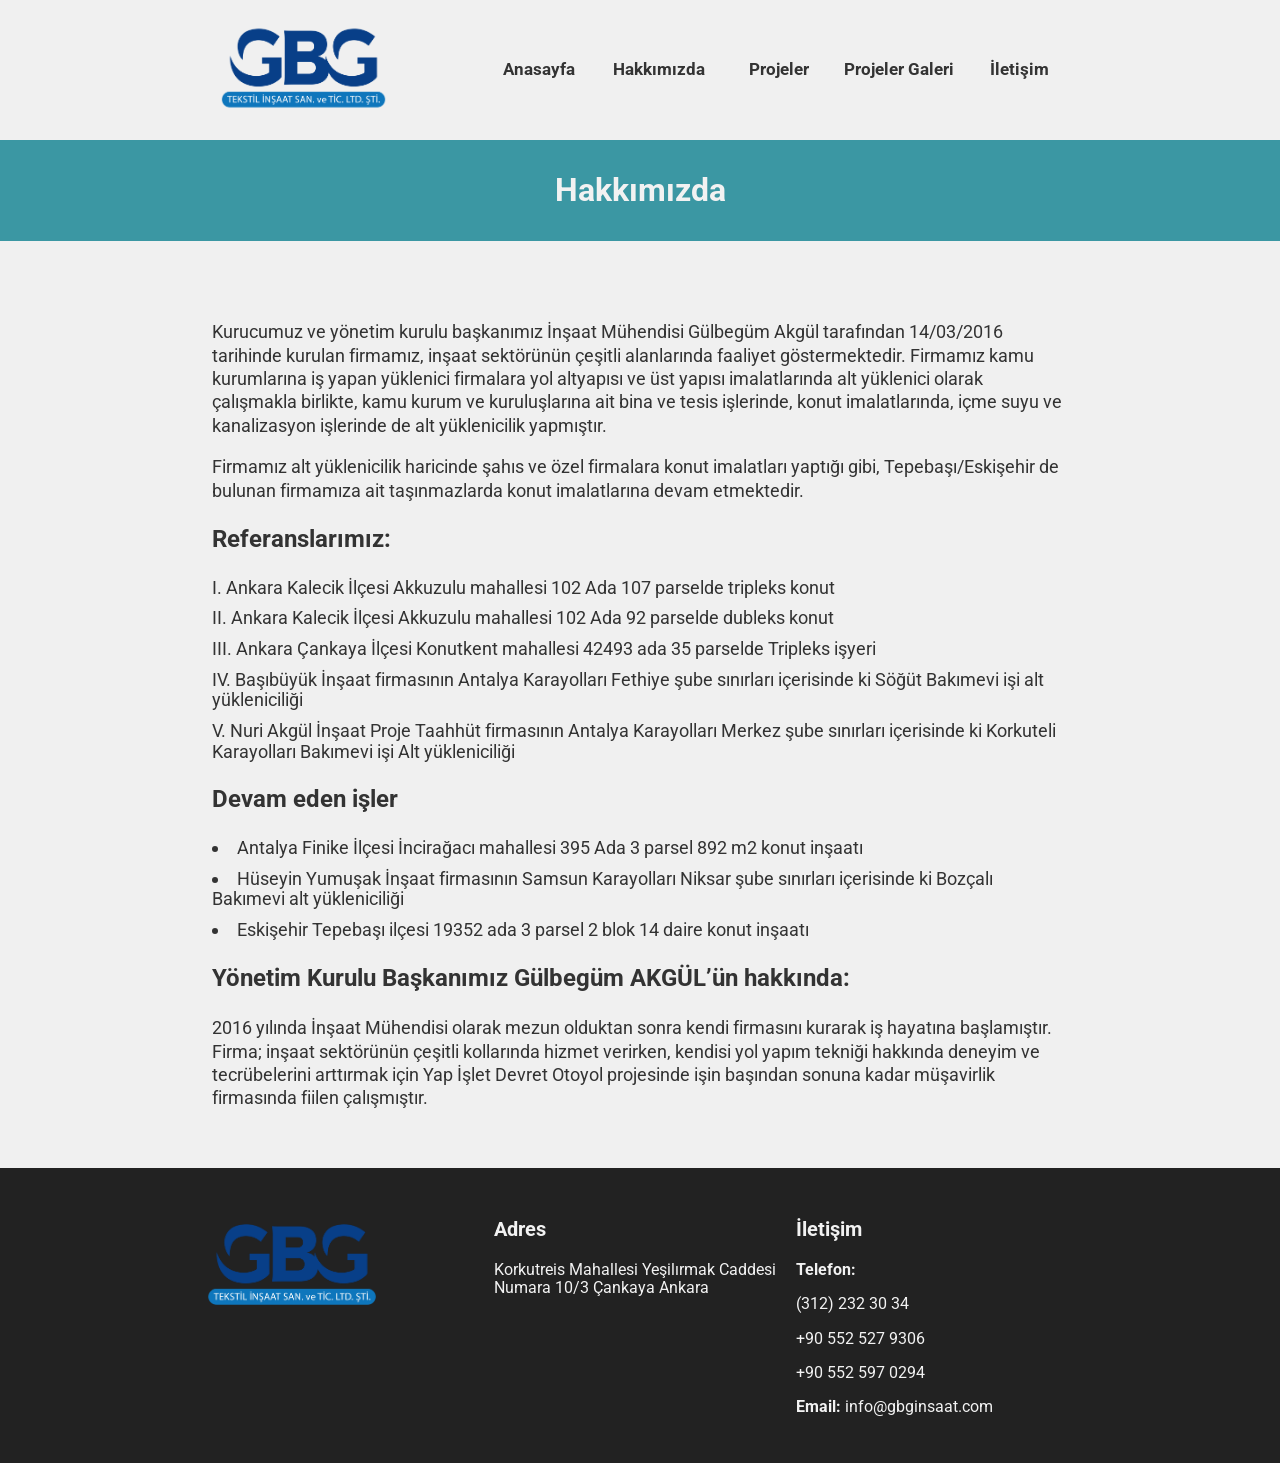
==== hakkimizda/index.html @ cad7e3e2 "First commit" ====
<!DOCTYPE html>
<html lang="tr">
<head>
    <meta charset="UTF-8">
    <meta name="viewport" content="width=device-width, initial-scale=1.0">
    <meta name="description" content="Kurucumuz ve  yönetim kurulu başkanımız İnşaat Mühendisi  Gülbegüm  Akgül tarafından 14/03/2016  tarihinde kurulan firmamız, inşaat sektörünün çeşitli alanlarında faaliyet göstermektedir. Firmamız kamu kurumlarına iş yapan yüklenici firmalara yol altyapısı ve üst yapısı imalatlarında alt yüklenici olarak çalışmakla birlikte, kamu  kurum ve kuruluşlarına ait bina ve tesis işlerinde, konut imalatlarında, içme suyu ve kanalizasyon işlerinde de alt yüklenicilik yapmıştır."> 
    
    <link rel="apple-touch-icon" sizes="57x57" href="../images/icon/apple-icon-57x57.png">
    <link rel="apple-touch-icon" sizes="60x60" href="../images/icon/apple-icon-60x60.png">
    <link rel="apple-touch-icon" sizes="72x72" href="../images/icon/apple-icon-72x72.png">
    <link rel="apple-touch-icon" sizes="76x76" href="../images/icon/apple-icon-76x76.png">
    <link rel="apple-touch-icon" sizes="114x114" href="../images/icon/apple-icon-114x114.png">
    <link rel="apple-touch-icon" sizes="120x120" href="../images/icon/apple-icon-120x120.png">
    <link rel="apple-touch-icon" sizes="144x144" href="../images/icon/apple-icon-144x144.png">
    <link rel="apple-touch-icon" sizes="152x152" href="../images/icon/apple-icon-152x152.png">
    <link rel="apple-touch-icon" sizes="180x180" href="../images/icon/apple-icon-180x180.png">
    <link rel="icon" type="image/png" sizes="192x192"  href="../images/icon/android-icon-192x192.png">
    <link rel="icon" type="image/png" sizes="32x32" href="../images/icon/favicon-32x32.png">
    <link rel="icon" type="image/png" sizes="96x96" href="../images/icon/favicon-96x96.png">
    <link rel="icon" type="image/png" sizes="16x16" href="../images/icon/favicon-16x16.png">
    <link rel="manifest" href="../images/icon/manifest.json">
    <meta name="msapplication-TileColor" content="#ffffff">
    <meta name="msapplication-TileImage" content="../images/icon/ms-icon-144x144.png">
    <meta name="theme-color" content="#ffffff">
    
    
    <link rel="stylesheet" href="../normalize.css">
    <link rel="preconnect" href="https://fonts.gstatic.com">
<link href="https://fonts.googleapis.com/css2?family=Roboto:wght@400;700&display=swap" rel="stylesheet">
<link rel="stylesheet" href="style.css">
    <link rel="stylesheet" href="https://use.fontawesome.com/releases/v5.15.2/css/all.css" integrity="sha384-vSIIfh2YWi9wW0r9iZe7RJPrKwp6bG+s9QZMoITbCckVJqGCCRhc+ccxNcdpHuYu" crossorigin="anonymous">
    <title>GBG İnşaat - Hakkımızda</title>
    <script src="../app.js" defer></script>
</head>
<body>
    <nav class="topnav">
        <div class="nav-container">
        <header>
            <a href="../index.html" class="logo"><img src="../images/logo.png" alt="logo"></a>
        </header>
        

        <div id="navLinks">
            <a href="../index.html">Anasayfa</a>
            <a href="#">Hakkımızda</a>
            <a href="../projeler/index.html">Projeler</a>
            <a href="../projeler-galeri/index.html">Projeler Galeri</a>
            <a href="../iletisim/index.html">İletişim</a>
        </div>


        <a href="javascript:void(0);" class="icon" >
            <i class="fas fa-bars"></i>
          </a>
        
        </div>
    </nav>

    <h1 id="title">Hakkımızda</h1>

    
    <div class="container">
       
        <!-- Nav -->

        


      

       
            

            <section class="about">
                


<p>Kurucumuz ve  yönetim kurulu başkanımız İnşaat Mühendisi  Gülbegüm  Akgül tarafından 14/03/2016  tarihinde kurulan firmamız, inşaat sektörünün çeşitli alanlarında faaliyet göstermektedir. Firmamız kamu kurumlarına iş yapan yüklenici firmalara yol altyapısı ve üst yapısı imalatlarında alt yüklenici olarak çalışmakla birlikte, kamu  kurum ve kuruluşlarına ait bina ve tesis işlerinde, konut imalatlarında, içme suyu ve kanalizasyon işlerinde de alt yüklenicilik yapmıştır.  </p>
 

 <p>Firmamız alt yüklenicilik haricinde şahıs ve özel firmalara konut imalatları yaptığı gibi, Tepebaşı/Eskişehir de bulunan firmamıza ait taşınmazlarda konut imalatlarına devam etmektedir.    </p>

    

<h3>Referanslarımız: </h3>


 <ol>
     <li>Ankara Kalecik İlçesi Akkuzulu mahallesi 102 Ada 107 parselde tripleks konut </li>
     <li>Ankara Kalecik İlçesi Akkuzulu mahallesi 102 Ada 92 parselde dubleks konut </li>
     <li>Ankara Çankaya İlçesi Konutkent mahallesi 42493 ada 35 parselde Tripleks işyeri </li>
     <li>Başıbüyük İnşaat firmasının Antalya Karayolları Fethiye şube sınırları içerisinde ki Söğüt Bakımevi işi alt yükleniciliği </li>
     <li>Nuri Akgül İnşaat Proje Taahhüt firmasının Antalya Karayolları Merkez şube sınırları içerisinde ki Korkuteli Karayolları Bakımevi işi Alt yükleniciliği </li>
 </ol>

<h3>Devam eden işler </h3>

<ul>
    <li>Antalya Finike İlçesi İncirağacı  mahallesi 395 Ada 3 parsel 892 m2 konut inşaatı </li>
    <li>Hüseyin Yumuşak İnşaat  firmasının Samsun Karayolları Niksar şube sınırları içerisinde ki Bozçalı Bakımevi alt yükleniciliği </li>
    <li>Eskişehir Tepebaşı ilçesi 19352 ada 3 parsel 2 blok 14 daire konut inşaatı </li>
</ul>


<h3>Yönetim Kurulu Başkanımız Gülbegüm AKGÜL’ün hakkında: </h3> 

<p>2016 yılında İnşaat Mühendisi olarak mezun olduktan sonra kendi firmasını kurarak iş hayatına başlamıştır. Firma; inşaat sektörünün çeşitli kollarında hizmet verirken, kendisi yol yapım tekniği hakkında deneyim ve tecrübelerini arttırmak için Yap İşlet Devret Otoyol projesinde işin başından sonuna kadar müşavirlik firmasında fiilen çalışmıştır.  </p>

            </section>

            

            
    </div>
    <footer>
        <div class="footer-container">
            <img src="../images/logo.png" alt="logo">
            <div class="adress">
                <h3>Adres</h3>
                 Korkutreis Mahallesi
                    Yeşilırmak Caddesi Numara 10/3
                    Çankaya Ankara</p>
            </div>
    
            <div class="contact">
                <h3>İletişim</h3>
                <p><b>Telefon:</b></p> 
                <p>(312) 232 30 34</p>
                <p>+90 552 527 9306</p>
                <p>+90 552 597 0294</p>
            <p><b>Email: </b> info@gbginsaat.com</p>
            
            </div>

        </div>
        
        
    </footer>
</body>
</html>
---- hakkimizda/style.css ----
html {
    font-size: 16px;
    color: #333;
    
}
body{
    font-family: 'Roboto', sans-serif;
    background-color: #f0f0f0;
}
ol {
    margin: 0;
    padding: 0;
    list-style-position: inside;
    list-style-type:upper-roman;
    font-size: 18px;
}
ul {
    margin: 0;
    padding: 0;
    list-style-position: inside;
    font-size: 18px;
}
li {
    margin-bottom: 10px;
    
}
a {
    text-decoration: none;
}
@media screen and (min-width: 800px){
    .container {
        width: 70%;
        margin: 0 auto;
    }
}


/* Nav */



.topnav {
    overflow: hidden;
    
    position: relative;
    
    
}

.topnav #navLinks{
    display: none;
    
}

.topnav a {
    color: #333;
    background: #f0f0f0;
    font-size: 17px;
    font-weight: 700;
    display: block;
    transition: all .3s;
    text-align: center;
    padding: 22px 0 22px 0;
    
}
.topnav a.icon {
    color: #333;
    display: block;
    position: absolute;
    right: 0;
    top: 25px;
    font-size: 25px;
   }
   
   
#navLinks a:hover {
    color: #0E76BC;
  
}
.logo {
    background-color: #f0f0f0;
    text-align: left; 
    height: auto;
    
}
.logo img {
    background-color: #f0f0f0;
    width: auto;
    height: 70px;
}

#title {
    text-align: center;
    padding: 32px 0;
    background-color: #3b97a3;
    color: #f2f2f2;
    margin-top: 0;
}


 
/* about section */
.about {
    padding: 40px 20px;

}

h3 {
    font-size: 24px;
}
.about>div{
    margin-bottom: 50px;
}
.about p {
    font-size: 18px;
    line-height: 1.3;
}


/* Footer */

footer {
    background-color: #222   ;
    color: #f2f2f2;
    
    
}
.footer-container h3{
    font-size: 20px;
}

.footer-container {
    width: 70%;
    margin: 0 auto;
    
    padding: 30px 0;
    
}
.footer-container img{
 width: 200px;  
 height: auto; 
}

.adress {
    margin: 30px 0;;
}




  @media screen and (min-width: 600px) {
    .topnav {
        padding: 20px;
       width: 100%;
    }
    .nav-container {
        height: 100px;
        display: flex;
        justify-content: space-between;
        width: 100%;
       margin: 0 auto;
       align-items: center;
      }
    .topnav #navLinks {
        display: grid;
        grid-template-columns: 1fr 1fr 1fr 1fr 1fr;
        gap: 10px;
    }
     #navLinks a {
        border-bottom: 1px solid #f0f0f0;
    }
     .topnav a.icon {
         display: none;
     }
     .topnav a{
         border: none;
     } 
     
   
    .logo{
        height: auto;
        background-color: white;
        
    }
    .logo img{
        display: inline;
        width: auto;
        height: 130px;
    }
    .card img {
        height: 300px;
    }
    .cards-container {
        display: grid;
        grid-template-columns: 1fr 1fr;
        gap: 5px;    
    }
    .adress {
        margin: 0;
    }
    .footer-container{
        display: grid;
        grid-template-columns: 1fr 1fr 1fr;
        gap: 10px;
    }

 }

 @media screen and (min-width: 1200px) {
    .nav-container {
        width: 70%;
        }
    .cards-container {
        display: grid;
        grid-template-columns: 1fr 1fr 1fr;
        gap: 15px 15px;    
    }
 }
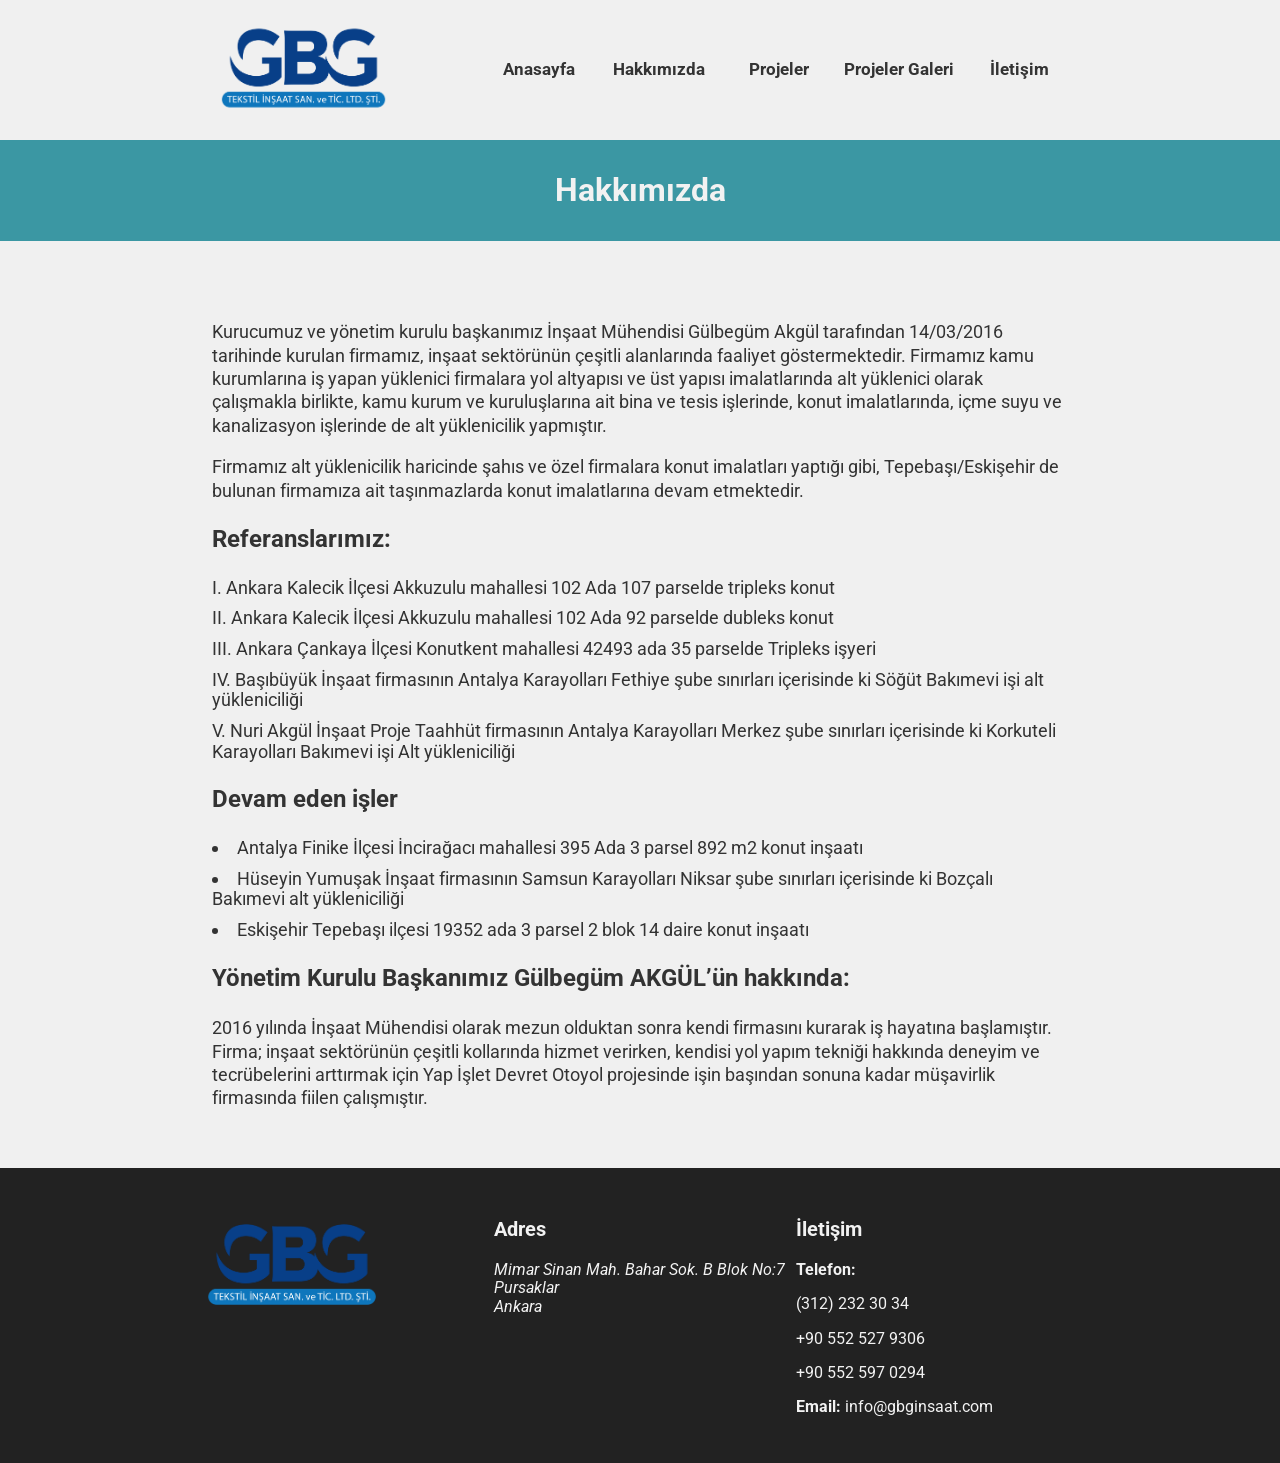
==== commit 297716f0: "Adres değişiklikleri" ====
--- a/hakkimizda/index.html
+++ b/hakkimizda/index.html
@@ -1,140 +1,226 @@
-<!DOCTYPE html>
+<!doctype html>
 <html lang="tr">
-<head>
-    <meta charset="UTF-8">
-    <meta name="viewport" content="width=device-width, initial-scale=1.0">
-    <meta name="description" content="Kurucumuz ve  yönetim kurulu başkanımız İnşaat Mühendisi  Gülbegüm  Akgül tarafından 14/03/2016  tarihinde kurulan firmamız, inşaat sektörünün çeşitli alanlarında faaliyet göstermektedir. Firmamız kamu kurumlarına iş yapan yüklenici firmalara yol altyapısı ve üst yapısı imalatlarında alt yüklenici olarak çalışmakla birlikte, kamu  kurum ve kuruluşlarına ait bina ve tesis işlerinde, konut imalatlarında, içme suyu ve kanalizasyon işlerinde de alt yüklenicilik yapmıştır."> 
-    
-    <link rel="apple-touch-icon" sizes="57x57" href="../images/icon/apple-icon-57x57.png">
-    <link rel="apple-touch-icon" sizes="60x60" href="../images/icon/apple-icon-60x60.png">
-    <link rel="apple-touch-icon" sizes="72x72" href="../images/icon/apple-icon-72x72.png">
-    <link rel="apple-touch-icon" sizes="76x76" href="../images/icon/apple-icon-76x76.png">
-    <link rel="apple-touch-icon" sizes="114x114" href="../images/icon/apple-icon-114x114.png">
-    <link rel="apple-touch-icon" sizes="120x120" href="../images/icon/apple-icon-120x120.png">
-    <link rel="apple-touch-icon" sizes="144x144" href="../images/icon/apple-icon-144x144.png">
-    <link rel="apple-touch-icon" sizes="152x152" href="../images/icon/apple-icon-152x152.png">
-    <link rel="apple-touch-icon" sizes="180x180" href="../images/icon/apple-icon-180x180.png">
-    <link rel="icon" type="image/png" sizes="192x192"  href="../images/icon/android-icon-192x192.png">
-    <link rel="icon" type="image/png" sizes="32x32" href="../images/icon/favicon-32x32.png">
-    <link rel="icon" type="image/png" sizes="96x96" href="../images/icon/favicon-96x96.png">
-    <link rel="icon" type="image/png" sizes="16x16" href="../images/icon/favicon-16x16.png">
-    <link rel="manifest" href="../images/icon/manifest.json">
-    <meta name="msapplication-TileColor" content="#ffffff">
-    <meta name="msapplication-TileImage" content="../images/icon/ms-icon-144x144.png">
-    <meta name="theme-color" content="#ffffff">
-    
-    
-    <link rel="stylesheet" href="../normalize.css">
-    <link rel="preconnect" href="https://fonts.gstatic.com">
-<link href="https://fonts.googleapis.com/css2?family=Roboto:wght@400;700&display=swap" rel="stylesheet">
-<link rel="stylesheet" href="style.css">
-    <link rel="stylesheet" href="https://use.fontawesome.com/releases/v5.15.2/css/all.css" integrity="sha384-vSIIfh2YWi9wW0r9iZe7RJPrKwp6bG+s9QZMoITbCckVJqGCCRhc+ccxNcdpHuYu" crossorigin="anonymous">
+  <head>
+    <meta charset="UTF-8" />
+    <meta name="viewport" content="width=device-width, initial-scale=1.0" />
+    <meta
+      name="description"
+      content="Kurucumuz ve  yönetim kurulu başkanımız İnşaat Mühendisi  Gülbegüm  Akgül tarafından 14/03/2016  tarihinde kurulan firmamız, inşaat sektörünün çeşitli alanlarında faaliyet göstermektedir. Firmamız kamu kurumlarına iş yapan yüklenici firmalara yol altyapısı ve üst yapısı imalatlarında alt yüklenici olarak çalışmakla birlikte, kamu  kurum ve kuruluşlarına ait bina ve tesis işlerinde, konut imalatlarında, içme suyu ve kanalizasyon işlerinde de alt yüklenicilik yapmıştır."
+    />
+
+    <link
+      rel="apple-touch-icon"
+      sizes="57x57"
+      href="../images/icon/apple-icon-57x57.png"
+    />
+    <link
+      rel="apple-touch-icon"
+      sizes="60x60"
+      href="../images/icon/apple-icon-60x60.png"
+    />
+    <link
+      rel="apple-touch-icon"
+      sizes="72x72"
+      href="../images/icon/apple-icon-72x72.png"
+    />
+    <link
+      rel="apple-touch-icon"
+      sizes="76x76"
+      href="../images/icon/apple-icon-76x76.png"
+    />
+    <link
+      rel="apple-touch-icon"
+      sizes="114x114"
+      href="../images/icon/apple-icon-114x114.png"
+    />
+    <link
+      rel="apple-touch-icon"
+      sizes="120x120"
+      href="../images/icon/apple-icon-120x120.png"
+    />
+    <link
+      rel="apple-touch-icon"
+      sizes="144x144"
+      href="../images/icon/apple-icon-144x144.png"
+    />
+    <link
+      rel="apple-touch-icon"
+      sizes="152x152"
+      href="../images/icon/apple-icon-152x152.png"
+    />
+    <link
+      rel="apple-touch-icon"
+      sizes="180x180"
+      href="../images/icon/apple-icon-180x180.png"
+    />
+    <link
+      rel="icon"
+      type="image/png"
+      sizes="192x192"
+      href="../images/icon/android-icon-192x192.png"
+    />
+    <link
+      rel="icon"
+      type="image/png"
+      sizes="32x32"
+      href="../images/icon/favicon-32x32.png"
+    />
+    <link
+      rel="icon"
+      type="image/png"
+      sizes="96x96"
+      href="../images/icon/favicon-96x96.png"
+    />
+    <link
+      rel="icon"
+      type="image/png"
+      sizes="16x16"
+      href="../images/icon/favicon-16x16.png"
+    />
+    <link rel="manifest" href="../images/icon/manifest.json" />
+    <meta name="msapplication-TileColor" content="#ffffff" />
+    <meta
+      name="msapplication-TileImage"
+      content="../images/icon/ms-icon-144x144.png"
+    />
+    <meta name="theme-color" content="#ffffff" />
+
+    <link rel="stylesheet" href="../normalize.css" />
+    <link rel="preconnect" href="https://fonts.gstatic.com" />
+    <link
+      href="https://fonts.googleapis.com/css2?family=Roboto:wght@400;700&display=swap"
+      rel="stylesheet"
+    />
+    <link rel="stylesheet" href="style.css" />
+    <link
+      rel="stylesheet"
+      href="https://use.fontawesome.com/releases/v5.15.2/css/all.css"
+      integrity="sha384-vSIIfh2YWi9wW0r9iZe7RJPrKwp6bG+s9QZMoITbCckVJqGCCRhc+ccxNcdpHuYu"
+      crossorigin="anonymous"
+    />
     <title>GBG İnşaat - Hakkımızda</title>
     <script src="../app.js" defer></script>
-</head>
-<body>
+  </head>
+  <body>
     <nav class="topnav">
-        <div class="nav-container">
+      <div class="nav-container">
         <header>
-            <a href="../index.html" class="logo"><img src="../images/logo.png" alt="logo"></a>
+          <a href="../index.html" class="logo"
+            ><img src="../images/logo.png" alt="logo"
+          /></a>
         </header>
-        
 
         <div id="navLinks">
-            <a href="../index.html">Anasayfa</a>
-            <a href="#">Hakkımızda</a>
-            <a href="../projeler/index.html">Projeler</a>
-            <a href="../projeler-galeri/index.html">Projeler Galeri</a>
-            <a href="../iletisim/index.html">İletişim</a>
+          <a href="../index.html">Anasayfa</a>
+          <a href="#">Hakkımızda</a>
+          <a href="../projeler/index.html">Projeler</a>
+          <a href="../projeler-galeri/index.html">Projeler Galeri</a>
+          <a href="../iletisim/index.html">İletişim</a>
         </div>
 
-
-        <a href="javascript:void(0);" class="icon" >
-            <i class="fas fa-bars"></i>
-          </a>
-        
-        </div>
+        <a href="javascript:void(0);" class="icon">
+          <i class="fas fa-bars"></i>
+        </a>
+      </div>
     </nav>
 
     <h1 id="title">Hakkımızda</h1>
 
-    
     <div class="container">
-       
-        <!-- Nav -->
-
-        
-
-
-      
-
-       
-            
-
-            <section class="about">
-                
-
-
-<p>Kurucumuz ve  yönetim kurulu başkanımız İnşaat Mühendisi  Gülbegüm  Akgül tarafından 14/03/2016  tarihinde kurulan firmamız, inşaat sektörünün çeşitli alanlarında faaliyet göstermektedir. Firmamız kamu kurumlarına iş yapan yüklenici firmalara yol altyapısı ve üst yapısı imalatlarında alt yüklenici olarak çalışmakla birlikte, kamu  kurum ve kuruluşlarına ait bina ve tesis işlerinde, konut imalatlarında, içme suyu ve kanalizasyon işlerinde de alt yüklenicilik yapmıştır.  </p>
- 
-
- <p>Firmamız alt yüklenicilik haricinde şahıs ve özel firmalara konut imalatları yaptığı gibi, Tepebaşı/Eskişehir de bulunan firmamıza ait taşınmazlarda konut imalatlarına devam etmektedir.    </p>
-
-    
-
-<h3>Referanslarımız: </h3>
-
-
- <ol>
-     <li>Ankara Kalecik İlçesi Akkuzulu mahallesi 102 Ada 107 parselde tripleks konut </li>
-     <li>Ankara Kalecik İlçesi Akkuzulu mahallesi 102 Ada 92 parselde dubleks konut </li>
-     <li>Ankara Çankaya İlçesi Konutkent mahallesi 42493 ada 35 parselde Tripleks işyeri </li>
-     <li>Başıbüyük İnşaat firmasının Antalya Karayolları Fethiye şube sınırları içerisinde ki Söğüt Bakımevi işi alt yükleniciliği </li>
-     <li>Nuri Akgül İnşaat Proje Taahhüt firmasının Antalya Karayolları Merkez şube sınırları içerisinde ki Korkuteli Karayolları Bakımevi işi Alt yükleniciliği </li>
- </ol>
-
-<h3>Devam eden işler </h3>
-
-<ul>
-    <li>Antalya Finike İlçesi İncirağacı  mahallesi 395 Ada 3 parsel 892 m2 konut inşaatı </li>
-    <li>Hüseyin Yumuşak İnşaat  firmasının Samsun Karayolları Niksar şube sınırları içerisinde ki Bozçalı Bakımevi alt yükleniciliği </li>
-    <li>Eskişehir Tepebaşı ilçesi 19352 ada 3 parsel 2 blok 14 daire konut inşaatı </li>
-</ul>
-
-
-<h3>Yönetim Kurulu Başkanımız Gülbegüm AKGÜL’ün hakkında: </h3> 
-
-<p>2016 yılında İnşaat Mühendisi olarak mezun olduktan sonra kendi firmasını kurarak iş hayatına başlamıştır. Firma; inşaat sektörünün çeşitli kollarında hizmet verirken, kendisi yol yapım tekniği hakkında deneyim ve tecrübelerini arttırmak için Yap İşlet Devret Otoyol projesinde işin başından sonuna kadar müşavirlik firmasında fiilen çalışmıştır.  </p>
-
-            </section>
-
-            
-
-            
+      <!-- Nav -->
+
+      <section class="about">
+        <p>
+          Kurucumuz ve yönetim kurulu başkanımız İnşaat Mühendisi Gülbegüm Akgül
+          tarafından 14/03/2016 tarihinde kurulan firmamız, inşaat sektörünün
+          çeşitli alanlarında faaliyet göstermektedir. Firmamız kamu kurumlarına
+          iş yapan yüklenici firmalara yol altyapısı ve üst yapısı imalatlarında
+          alt yüklenici olarak çalışmakla birlikte, kamu kurum ve kuruluşlarına
+          ait bina ve tesis işlerinde, konut imalatlarında, içme suyu ve
+          kanalizasyon işlerinde de alt yüklenicilik yapmıştır.
+        </p>
+
+        <p>
+          Firmamız alt yüklenicilik haricinde şahıs ve özel firmalara konut
+          imalatları yaptığı gibi, Tepebaşı/Eskişehir de bulunan firmamıza ait
+          taşınmazlarda konut imalatlarına devam etmektedir.
+        </p>
+
+        <h3>Referanslarımız:</h3>
+
+        <ol>
+          <li>
+            Ankara Kalecik İlçesi Akkuzulu mahallesi 102 Ada 107 parselde
+            tripleks konut
+          </li>
+          <li>
+            Ankara Kalecik İlçesi Akkuzulu mahallesi 102 Ada 92 parselde dubleks
+            konut
+          </li>
+          <li>
+            Ankara Çankaya İlçesi Konutkent mahallesi 42493 ada 35 parselde
+            Tripleks işyeri
+          </li>
+          <li>
+            Başıbüyük İnşaat firmasının Antalya Karayolları Fethiye şube
+            sınırları içerisinde ki Söğüt Bakımevi işi alt yükleniciliği
+          </li>
+          <li>
+            Nuri Akgül İnşaat Proje Taahhüt firmasının Antalya Karayolları
+            Merkez şube sınırları içerisinde ki Korkuteli Karayolları Bakımevi
+            işi Alt yükleniciliği
+          </li>
+        </ol>
+
+        <h3>Devam eden işler</h3>
+
+        <ul>
+          <li>
+            Antalya Finike İlçesi İncirağacı mahallesi 395 Ada 3 parsel 892 m2
+            konut inşaatı
+          </li>
+          <li>
+            Hüseyin Yumuşak İnşaat firmasının Samsun Karayolları Niksar şube
+            sınırları içerisinde ki Bozçalı Bakımevi alt yükleniciliği
+          </li>
+          <li>
+            Eskişehir Tepebaşı ilçesi 19352 ada 3 parsel 2 blok 14 daire konut
+            inşaatı
+          </li>
+        </ul>
+
+        <h3>Yönetim Kurulu Başkanımız Gülbegüm AKGÜL’ün hakkında:</h3>
+
+        <p>
+          2016 yılında İnşaat Mühendisi olarak mezun olduktan sonra kendi
+          firmasını kurarak iş hayatına başlamıştır. Firma; inşaat sektörünün
+          çeşitli kollarında hizmet verirken, kendisi yol yapım tekniği hakkında
+          deneyim ve tecrübelerini arttırmak için Yap İşlet Devret Otoyol
+          projesinde işin başından sonuna kadar müşavirlik firmasında fiilen
+          çalışmıştır.
+        </p>
+      </section>
     </div>
     <footer>
-        <div class="footer-container">
-            <img src="../images/logo.png" alt="logo">
-            <div class="adress">
-                <h3>Adres</h3>
-                 Korkutreis Mahallesi
-                    Yeşilırmak Caddesi Numara 10/3
-                    Çankaya Ankara</p>
-            </div>
-    
-            <div class="contact">
-                <h3>İletişim</h3>
-                <p><b>Telefon:</b></p> 
-                <p>(312) 232 30 34</p>
-                <p>+90 552 527 9306</p>
-                <p>+90 552 597 0294</p>
-            <p><b>Email: </b> info@gbginsaat.com</p>
-            
-            </div>
-
+      <div class="footer-container">
+        <img src="../images/logo.png" alt="logo" />
+        <div class="adress">
+          <h3>Adres</h3>
+          <address>
+            Mimar Sinan Mah. Bahar Sok. B Blok No:7 Pursaklar <br />
+            Ankara
+          </address>
         </div>
-        
-        
+
+        <div class="contact">
+          <h3>İletişim</h3>
+          <p><b>Telefon:</b></p>
+          <p>(312) 232 30 34</p>
+          <p>+90 552 527 9306</p>
+          <p>+90 552 597 0294</p>
+          <p><b>Email: </b> info@gbginsaat.com</p>
+        </div>
+      </div>
     </footer>
-</body>
-</html>+  </body>
+</html>
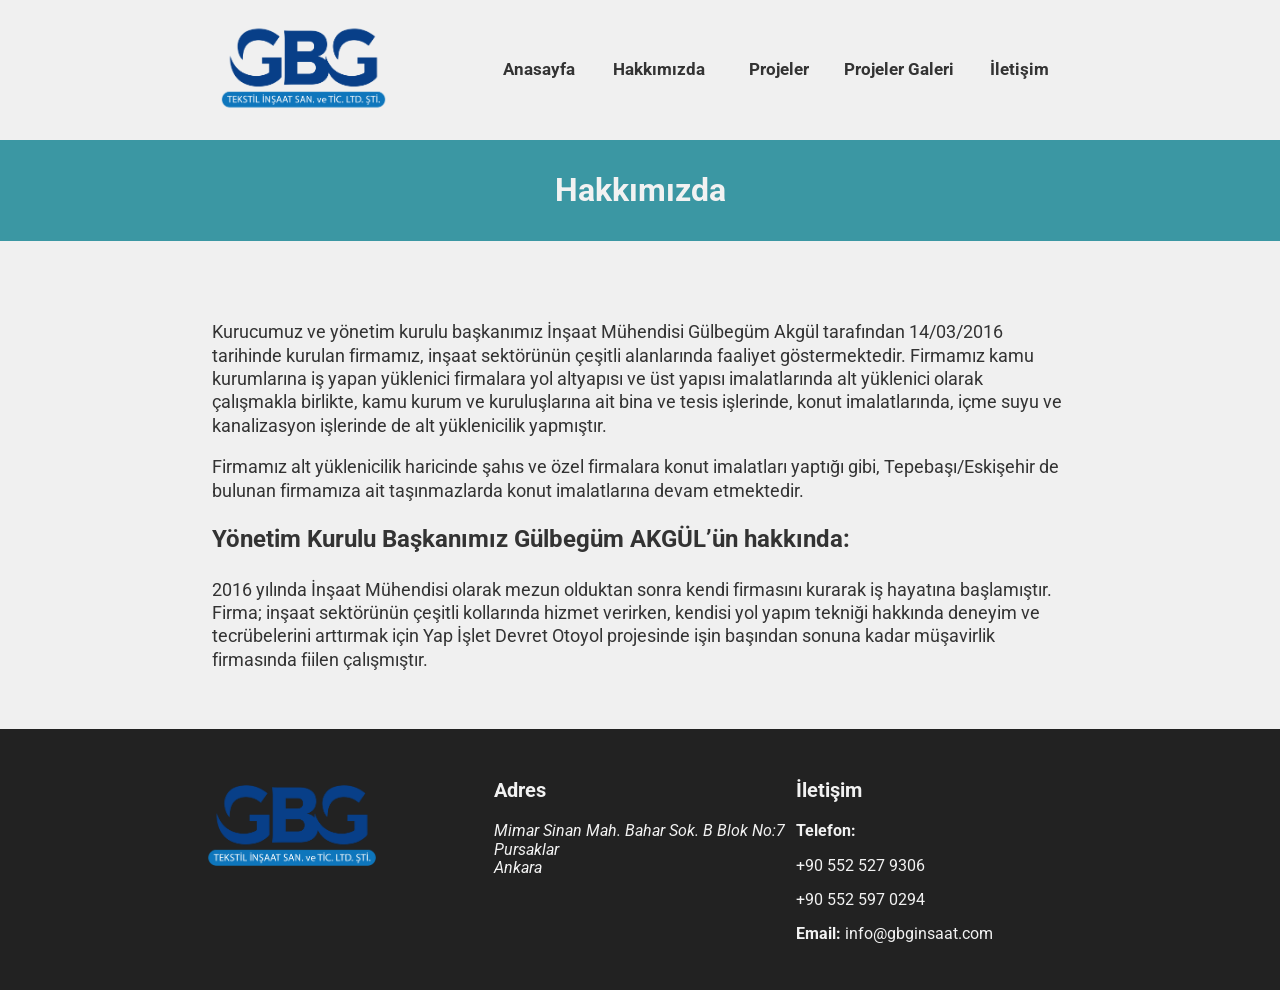
==== commit 8c746d81: "Update phone number and about page" ====
--- a/hakkimizda/index.html
+++ b/hakkimizda/index.html
@@ -146,49 +146,6 @@
           taşınmazlarda konut imalatlarına devam etmektedir.
         </p>
 
-        <h3>Referanslarımız:</h3>
-
-        <ol>
-          <li>
-            Ankara Kalecik İlçesi Akkuzulu mahallesi 102 Ada 107 parselde
-            tripleks konut
-          </li>
-          <li>
-            Ankara Kalecik İlçesi Akkuzulu mahallesi 102 Ada 92 parselde dubleks
-            konut
-          </li>
-          <li>
-            Ankara Çankaya İlçesi Konutkent mahallesi 42493 ada 35 parselde
-            Tripleks işyeri
-          </li>
-          <li>
-            Başıbüyük İnşaat firmasının Antalya Karayolları Fethiye şube
-            sınırları içerisinde ki Söğüt Bakımevi işi alt yükleniciliği
-          </li>
-          <li>
-            Nuri Akgül İnşaat Proje Taahhüt firmasının Antalya Karayolları
-            Merkez şube sınırları içerisinde ki Korkuteli Karayolları Bakımevi
-            işi Alt yükleniciliği
-          </li>
-        </ol>
-
-        <h3>Devam eden işler</h3>
-
-        <ul>
-          <li>
-            Antalya Finike İlçesi İncirağacı mahallesi 395 Ada 3 parsel 892 m2
-            konut inşaatı
-          </li>
-          <li>
-            Hüseyin Yumuşak İnşaat firmasının Samsun Karayolları Niksar şube
-            sınırları içerisinde ki Bozçalı Bakımevi alt yükleniciliği
-          </li>
-          <li>
-            Eskişehir Tepebaşı ilçesi 19352 ada 3 parsel 2 blok 14 daire konut
-            inşaatı
-          </li>
-        </ul>
-
         <h3>Yönetim Kurulu Başkanımız Gülbegüm AKGÜL’ün hakkında:</h3>
 
         <p>
@@ -215,7 +172,6 @@
         <div class="contact">
           <h3>İletişim</h3>
           <p><b>Telefon:</b></p>
-          <p>(312) 232 30 34</p>
           <p>+90 552 527 9306</p>
           <p>+90 552 597 0294</p>
           <p><b>Email: </b> info@gbginsaat.com</p>
